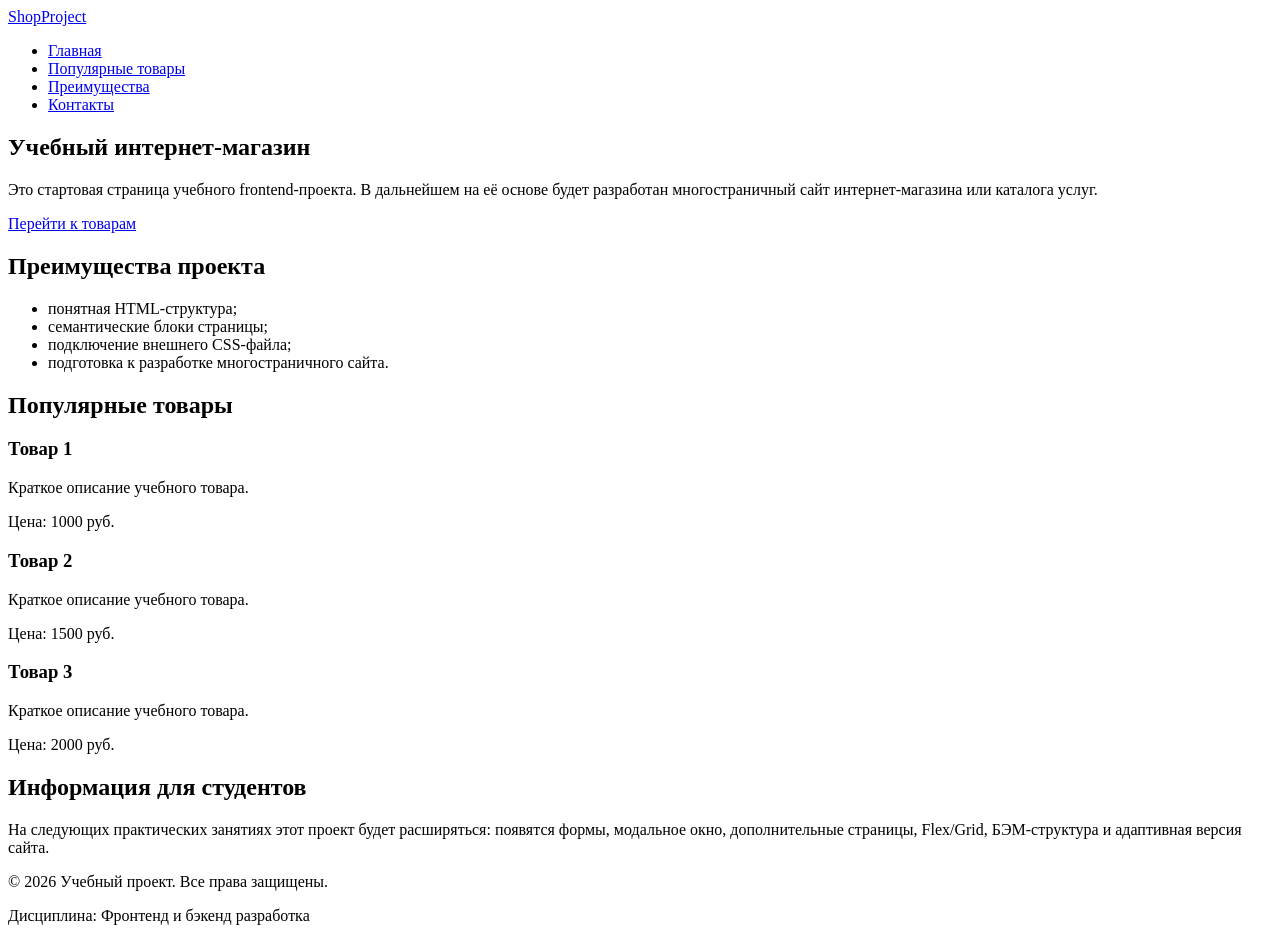
==== index.html @ 9b8926d8 "пук пук" ====
<!DOCTYPE html>
<html lang="ru">
<body>
<header>
  <div class="site-header">
    <a class="site-logo" href="index.html">ShopProject</a>

    <nav class="site-nav" aria-label="Основная навигация">
      <ul class="site-nav__list">
        <li><a href="index.html">Главная</a></li>
        <li><a href="#popular">Популярные товары</a></li>
        <li><a href="#advantages">Преимущества</a></li>
        <li><a href="#contacts">Контакты</a></li>
      </ul>
    </nav>
  </div>
</header>
<main>
  <section class="hero">
  <h1>Учебный интернет-магазин</h1>
  <p>
    Это стартовая страница учебного frontend-проекта.
    В дальнейшем на её основе будет разработан многостраничный сайт
    интернет-магазина или каталога услуг.
  </p>
  <a class="button" href="#popular">Перейти к товарам</a>
</section>
<section class="section" id="advantages">
  <h2>Преимущества проекта</h2>

  <ul class="advantages-list">
    <li>понятная HTML-структура;</li>
    <li>семантические блоки страницы;</li>
    <li>подключение внешнего CSS-файла;</li>
    <li>подготовка к разработке многостраничного сайта.</li>
  </ul>
</section>
<section class="section" id="popular">
  <h2>Популярные товары</h2>

  <article class="product-card">
    <h3>Товар 1</h3>
    <p>Краткое описание учебного товара.</p>
    <p>Цена: 1000 руб.</p>
  </article>

  <article class="product-card">
    <h3>Товар 2</h3>
    <p>Краткое описание учебного товара.</p>
    <p>Цена: 1500 руб.</p>
  </article>

  <article class="product-card">
    <h3>Товар 3</h3>
    <p>Краткое описание учебного товара.</p>
    <p>Цена: 2000 руб.</p>
  </article>
</section>
<aside class="aside-info">
  <h2>Информация для студентов</h2>
  <p>
    На следующих практических занятиях этот проект будет расширяться:
    появятся формы, модальное окно, дополнительные страницы, Flex/Grid,
    БЭМ-структура и адаптивная версия сайта.
  </p>
</aside>

</main>
<footer id="contacts">
  <p>&copy; 2026 Учебный проект. Все права защищены.</p>
  <p>Дисциплина: Фронтенд и бэкенд разработка</p>
</footer>
</body>
</html>
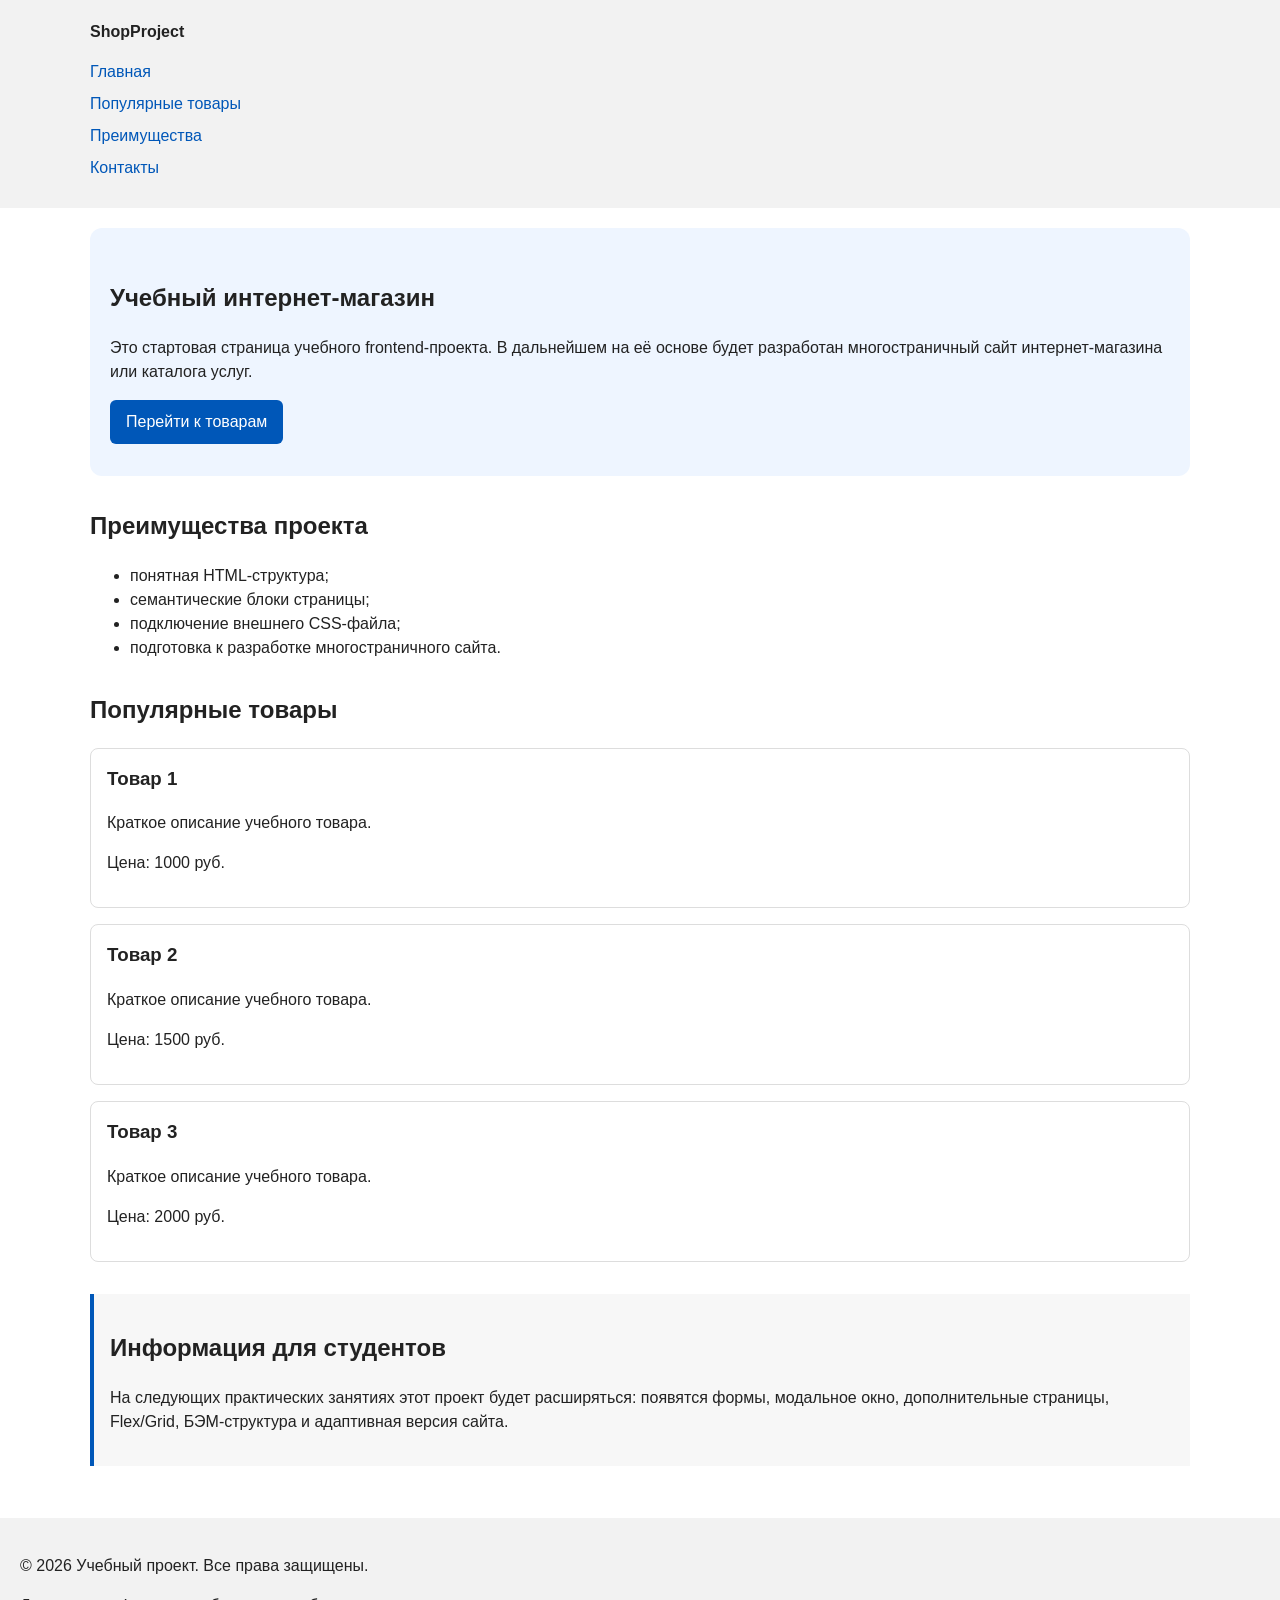
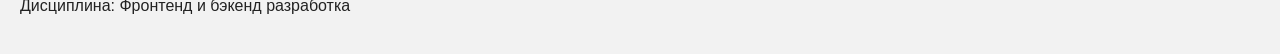
==== commit a6669e01: "2131231231" ====
--- a/index.html
+++ b/index.html
@@ -1,7 +1,13 @@
 <!DOCTYPE html>
 <html lang="ru">
+<head>
+  <meta charset="UTF-8">
+  <meta name="viewport" content="width=device-width, initial-scale=1.0">
+  <title>Учебный интернет-магазин</title>
+  <link rel="stylesheet" href="css/style.css">
+</head>
 <body>
-<header>
+    <header>
   <div class="site-header">
     <a class="site-logo" href="index.html">ShopProject</a>
 
@@ -16,7 +22,8 @@
   </div>
 </header>
 <main>
-  <section class="hero">
+  <!-- Основное содержимое страницы -->
+   <section class="hero">
   <h1>Учебный интернет-магазин</h1>
   <p>
     Это стартовая страница учебного frontend-проекта.
@@ -66,9 +73,13 @@
 </aside>
 
 </main>
+
 <footer id="contacts">
   <p>&copy; 2026 Учебный проект. Все права защищены.</p>
   <p>Дисциплина: Фронтенд и бэкенд разработка</p>
 </footer>
+
+
+
 </body>
 </html>
--- a/css/style.css
+++ b/css/style.css
@@ -0,0 +1,166 @@
+/* 
+  Универсальное правило для всех элементов.
+  border-box делает расчёт размеров более понятным:
+  width включает content, padding и border.
+*/
+* {
+  box-sizing: border-box;
+}
+
+/*
+  Убираем стандартный внешний отступ браузера у body.
+  Без этого вокруг страницы может появиться белая рамка.
+*/
+body {
+  margin: 0;
+  font-family: Arial, sans-serif;
+  line-height: 1.5;
+  color: #222222;
+  background-color: #ffffff;
+}
+/*
+  Задаём внутренние отступы для основных областей страницы.
+  Это делает содержимое визуально отделённым от краёв окна браузера.
+*/
+header,
+main,
+footer {
+  padding: 20px;
+}
+
+/*
+  Оформляем шапку страницы.
+  Пока используется простой светло-серый фон.
+*/
+header {
+  background-color: #f2f2f2;
+}
+
+/*
+  Оформляем подвал страницы тем же фоном,
+  чтобы визуально отделить его от основного содержимого.
+*/
+footer {
+  background-color: #f2f2f2;
+}
+/*
+  Ограничиваем ширину содержимого шапки,
+  чтобы оно не растягивалось слишком сильно на широких экранах.
+*/
+.site-header {
+  max-width: 1100px;
+  margin: 0 auto;
+}
+
+/*
+  Оформляем текстовый логотип.
+*/
+.site-logo {
+  font-weight: bold;
+  text-decoration: none;
+  color: #222222;
+}
+
+/*
+  Убираем стандартные отступы и маркеры списка навигации.
+*/
+.site-nav__list {
+  padding: 0;
+  margin: 16px 0 0;
+  list-style: none;
+}
+
+/*
+  Добавляем расстояние между пунктами меню.
+*/
+.site-nav__list li {
+  margin-bottom: 8px;
+}
+
+/*
+  Оформляем ссылки меню.
+*/
+.site-nav__list a {
+  color: #0057b8;
+  text-decoration: none;
+}
+/*
+  При наведении мыши подчёркиваем ссылку.
+  Подробно состояния интерфейса будут рассмотрены в практической работе 1.7.
+*/
+.site-nav__list a:hover {
+  text-decoration: underline;
+}
+/*
+  Hero-блок — первый крупный блок страницы.
+  Он визуально отделяется от остальных разделов фоном и отступами.
+*/
+.hero {
+  max-width: 1100px;
+  margin: 0 auto 32px;
+  padding: 32px 20px;
+  background-color: #eef5ff;
+  border-radius: 12px;
+}
+
+/*
+  Общий класс для разделов страницы.
+*/
+.section {
+  max-width: 1100px;
+  margin: 0 auto 32px;
+}
+
+/*
+  Убираем лишний верхний отступ у заголовков разделов.
+*/
+.section h2 {
+  margin-top: 0;
+}
+/*
+  Карточка товара — самостоятельный блок.
+  На следующих занятиях карточки будут доработаны и выстроены в сетку.
+*/
+.product-card {
+  margin-bottom: 16px;
+  padding: 16px;
+  border: 1px solid #dddddd;
+  border-radius: 8px;
+  background-color: #ffffff;
+}
+
+/*
+  Убираем лишний верхний отступ у заголовка карточки.
+*/
+.product-card h3 {
+  margin-top: 0;
+}
+/*
+  Пока это обычная ссылка, но визуально она оформляется как кнопка.
+*/
+.button {
+  display: inline-block;
+  padding: 10px 16px;
+  color: #ffffff;
+  background-color: #0057b8;
+  text-decoration: none;
+  border-radius: 6px;
+}
+
+/*
+  Простое состояние наведения для кнопки.
+*/
+.button:hover {
+  background-color: #003f86;
+}
+
+/*
+  Дополнительный информационный блок.
+*/
+.aside-info {
+  max-width: 1100px;
+  margin: 0 auto 32px;
+  padding: 16px;
+  border-left: 4px solid #0057b8;
+  background-color: #f7f7f7;
+}
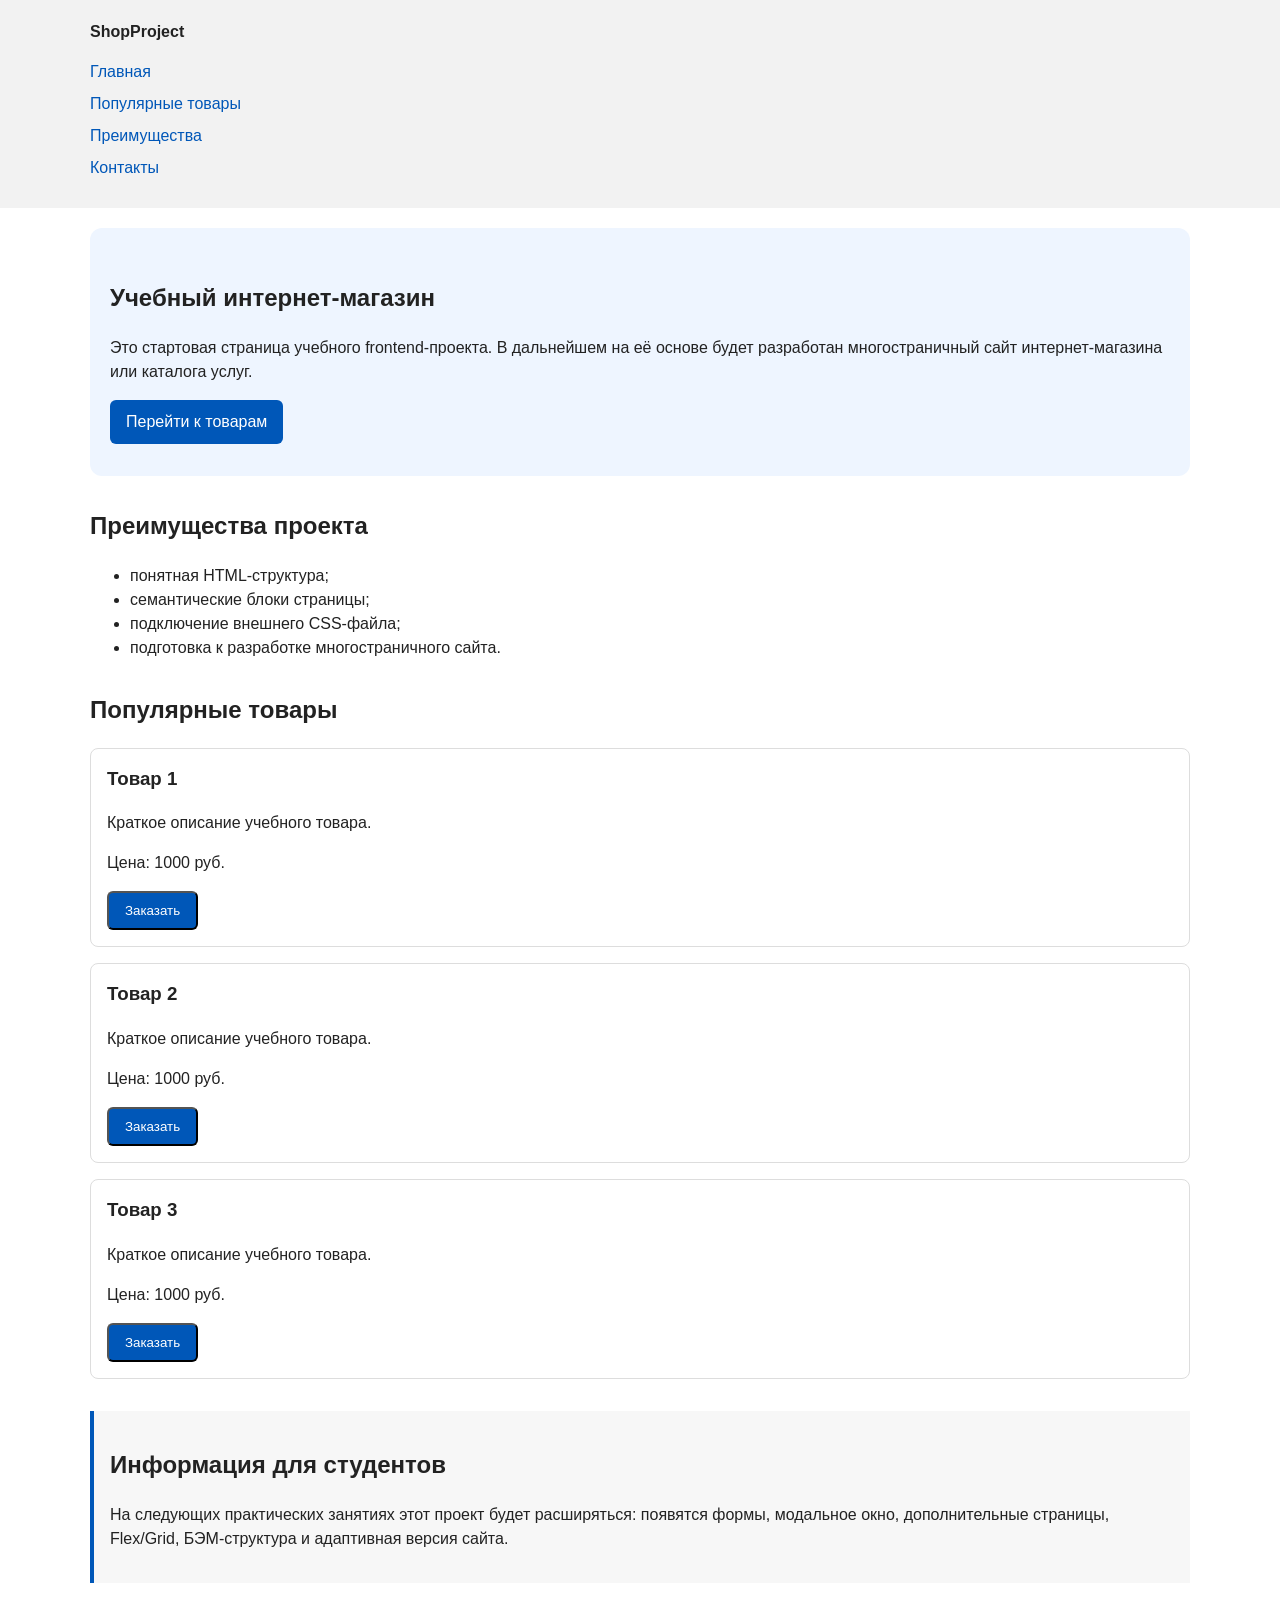
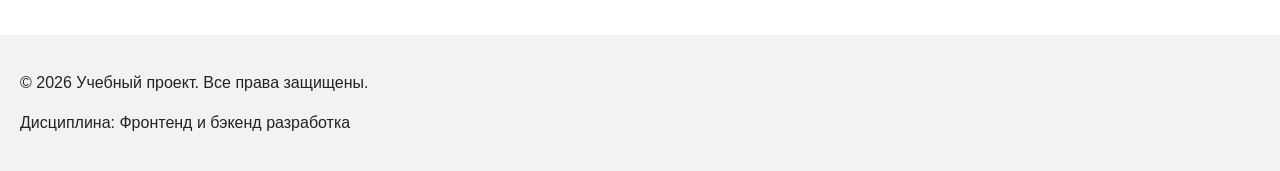
==== commit 92972940: "feat; add order form modal and validation" ====
--- a/index.html
+++ b/index.html
@@ -5,6 +5,7 @@
   <meta name="viewport" content="width=device-width, initial-scale=1.0">
   <title>Учебный интернет-магазин</title>
   <link rel="stylesheet" href="css/style.css">
+  <script src="js/main.js" defer></script>
 </head>
 <body>
     <header>
@@ -46,22 +47,33 @@
   <h2>Популярные товары</h2>
 
   <article class="product-card">
-    <h3>Товар 1</h3>
-    <p>Краткое описание учебного товара.</p>
-    <p>Цена: 1000 руб.</p>
-  </article>
+  <h3>Товар 1</h3>
+  <p>Краткое описание учебного товара.</p>
+  <p>Цена: 1000 руб.</p>
+  <button class="button product-card__button" type="button" data-product="Товар 1">
+    Заказать
+  </button>
+</article>
+
+
+ <article class="product-card">
+  <h3>Товар 2</h3>
+  <p>Краткое описание учебного товара.</p>
+  <p>Цена: 1000 руб.</p>
+  <button class="button product-card__button" type="button" data-product="Товар 1">
+    Заказать
+  </button>
+</article>
 
   <article class="product-card">
-    <h3>Товар 2</h3>
-    <p>Краткое описание учебного товара.</p>
-    <p>Цена: 1500 руб.</p>
-  </article>
+  <h3>Товар 3</h3>
+  <p>Краткое описание учебного товара.</p>
+  <p>Цена: 1000 руб.</p>
+  <button class="button product-card__button" type="button" data-product="Товар 1">
+    Заказать
+  </button>
+</article>
 
-  <article class="product-card">
-    <h3>Товар 3</h3>
-    <p>Краткое описание учебного товара.</p>
-    <p>Цена: 2000 руб.</p>
-  </article>
 </section>
 <aside class="aside-info">
   <h2>Информация для студентов</h2>
@@ -79,7 +91,102 @@
   <p>Дисциплина: Фронтенд и бэкенд разработка</p>
 </footer>
 
+<dialog class="order-dialog" id="order-dialog" aria-labelledby="order-dialog-title">
+  <h2 id="order-dialog-title">Оформление заявки</h2>
 
+  <form class="order-form" id="order-form" action="#" method="post" novalidate>
+    <input id="selected-product" name="selected-product" type="hidden">
+
+    <div class="form-field">
+      <label for="order-name">Имя</label>
+      <input
+        id="order-name"
+        name="name"
+        type="text"
+        placeholder="Введите ваше имя"
+        minlength="2"
+        autocomplete="given-name"
+        required
+      >
+    </div>
+
+    <div class="form-field">
+      <label for="order-email">E-mail</label>
+      <input
+        id="order-email"
+        name="email"
+        type="email"
+        placeholder="example@mail.ru"
+        autocomplete="email"
+        required
+      >
+    </div>
+
+    <div class="form-field">
+      <label for="order-phone">Телефон</label>
+      <input
+        id="order-phone"
+        name="phone"
+        type="tel"
+        inputmode="tel"
+        placeholder="+7 (900) 000-00-00"
+        pattern="^\+7 \(\d{3}\) \d{3}-\d{2}-\d{2}$"
+        required
+      >
+      <small>Формат: +7 (900) 000-00-00</small>
+    </div>
+
+    <div class="form-field">
+      <label for="order-date">Дата связи</label>
+      <input
+        id="order-date"
+        name="date"
+        type="date"
+      >
+    </div>
+
+    <div class="form-field">
+      <label for="order-topic">Тема заявки</label>
+      <select id="order-topic" name="topic" required>
+        <option value="">Выберите тему</option>
+        <option value="product">Заказ товара</option>
+        <option value="consultation">Консультация</option>
+        <option value="delivery">Доставка</option>
+      </select>
+    </div>
+
+    <div class="form-field">
+      <label for="order-comment">Комментарий</label>
+      <textarea
+        id="order-comment"
+        name="comment"
+        rows="4"
+        placeholder="Укажите дополнительную информацию"
+      ></textarea>
+    </div>
+
+    <div class="form-field form-field--checkbox">
+      <label>
+        <input
+          id="order-agreement"
+          name="agreement"
+          type="checkbox"
+          required
+        >
+        Я согласен на обработку данных
+      </label>
+    </div>
+
+    <div class="form-actions">
+      <button type="button" id="close-order-dialog">Закрыть</button>
+      <button type="submit">Отправить заявку</button>
+    </div>
+  </form>
+</dialog>
+
+<p class="success-message" id="success-message" hidden>
+  Форма успешно отправлена!
+</p>
 
 </body>
 </html>
--- a/css/style.css
+++ b/css/style.css
@@ -164,3 +164,104 @@
   border-left: 4px solid #0057b8;
   background-color: #f7f7f7;
 }
+/*
+  Модальное окно.
+  Элемент dialog сам умеет открываться поверх страницы.
+*/
+.order-dialog {
+  width: min(100% - 32px, 560px);
+  padding: 24px;
+  border: none;
+  border-radius: 12px;
+}
+
+/*
+  Затемнение фона за модальным окном.
+*/
+.order-dialog::backdrop {
+  background-color: rgba(0, 0, 0, 0.5);
+}
+
+/*
+  Поле формы.
+  Каждый блок получает нижний отступ.
+*/
+.form-field {
+  margin-bottom: 16px;
+}
+
+/*
+  Подпись поля.
+*/
+.form-field label {
+  display: block;
+  margin-bottom: 6px;
+}
+
+/*
+  Основные поля формы.
+*/
+.form-field input,
+.form-field select,
+.form-field textarea {
+  width: 100%;
+  padding: 10px 12px;
+  border: 1px solid #cccccc;
+  border-radius: 6px;
+  font: inherit;
+}
+
+/*
+  Checkbox не должен занимать всю ширину.
+*/
+.form-field input[type="checkbox"] {
+  width: auto;
+}
+
+/*
+  Подсказка под полем телефона.
+*/
+.form-field small {
+  display: block;
+  margin-top: 4px;
+  color: #666666;
+}
+
+/*
+  Видимый фокус для клавиатурной навигации.
+*/
+.form-field input:focus-visible,
+.form-field select:focus-visible,
+.form-field textarea:focus-visible,
+.form-actions button:focus-visible {
+  outline: 2px solid #0057b8;
+  outline-offset: 2px;
+}
+
+/*
+  Подсветка ошибочных полей.
+  Атрибут aria-invalid будет добавляться через JavaScript.
+*/
+[aria-invalid="true"] {
+  border-color: #b00020;
+}
+
+/*
+  Кнопки формы.
+*/
+.form-actions {
+  display: flex;
+  gap: 12px;
+  margin-top: 20px;
+}
+
+/*
+  Сообщение об успешной отправке.
+*/
+.success-message {
+  max-width: 1100px;
+  margin: 24px auto;
+  padding: 16px;
+  border-left: 4px solid #168a2f;
+  background-color: #eefaf0;
+}
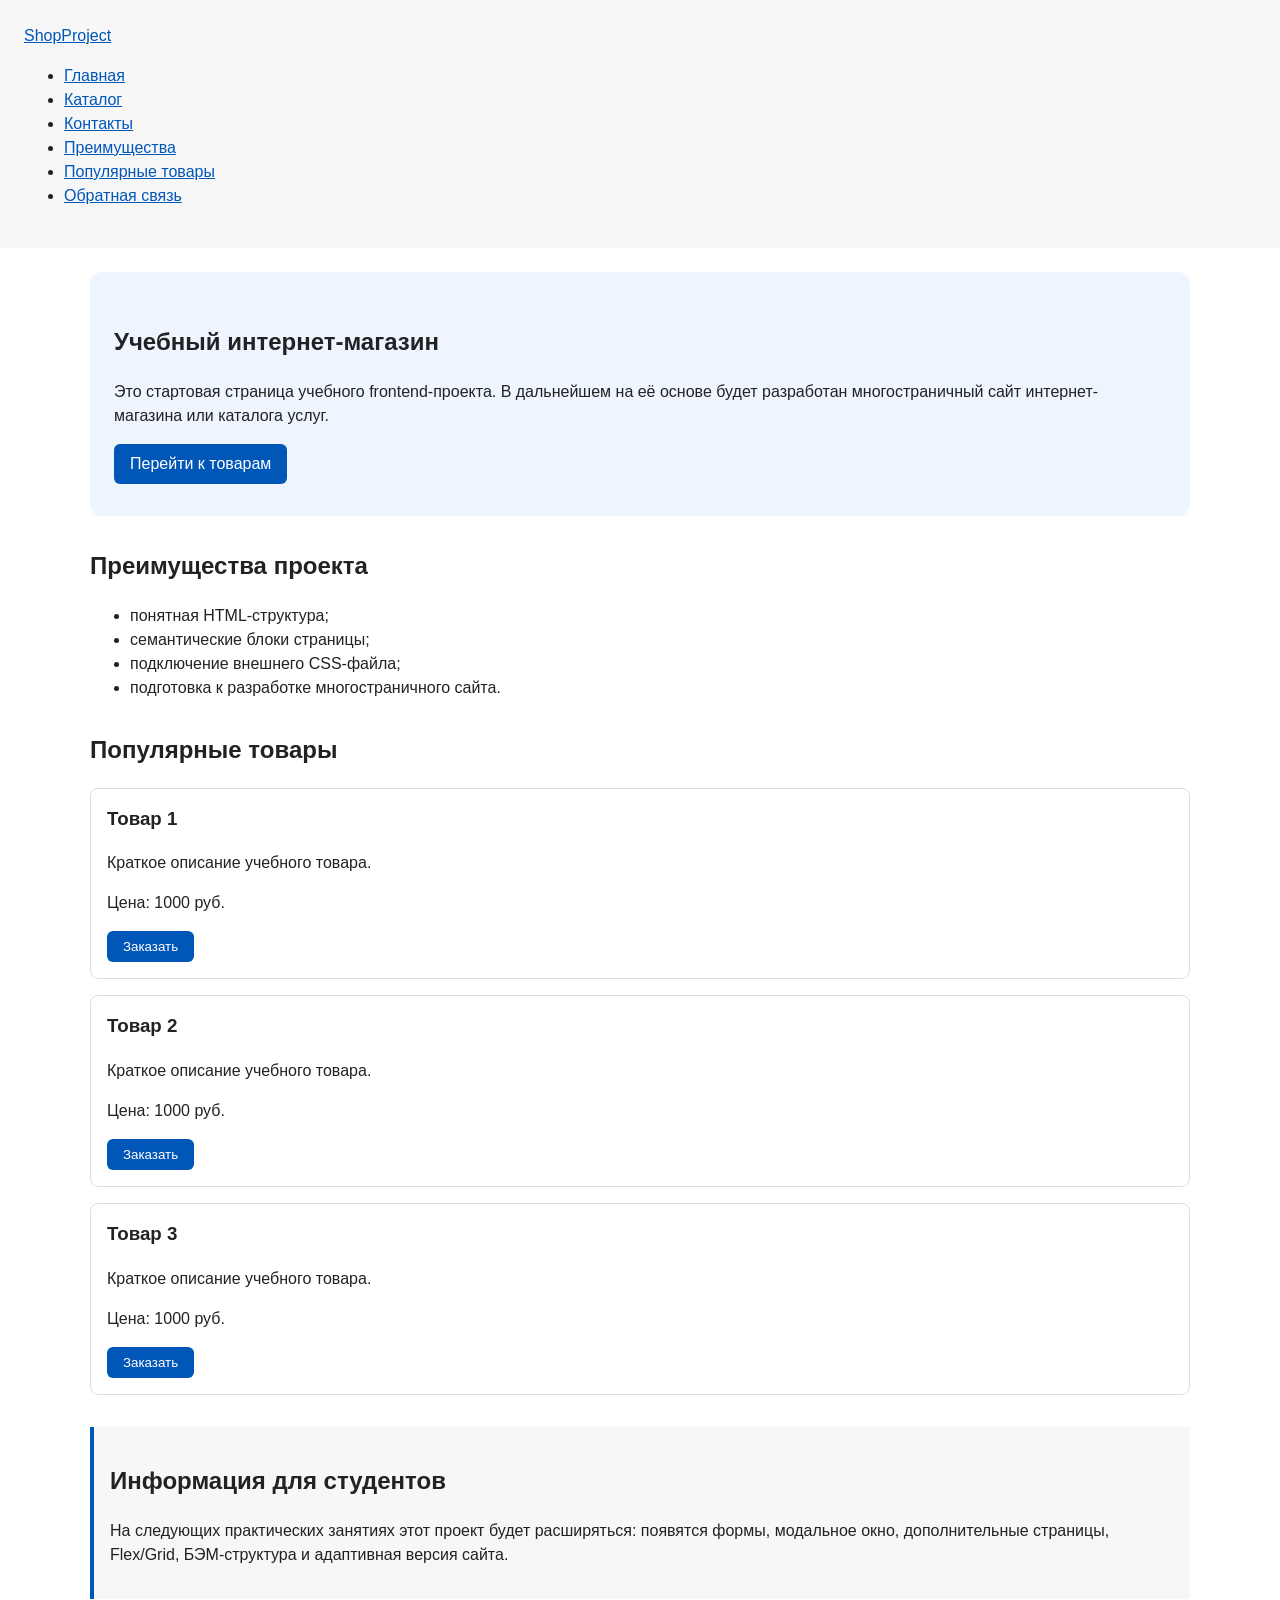
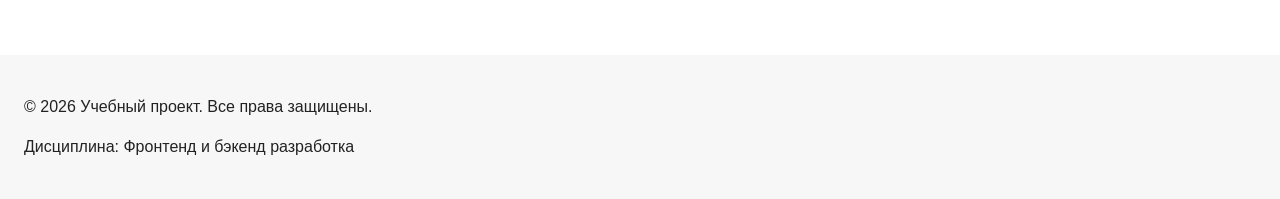
==== commit 8fb3af63: "feat: add multi-page structure navigation and anchors" ====
--- a/index.html
+++ b/index.html
@@ -3,6 +3,11 @@
 <head>
   <meta charset="UTF-8">
   <meta name="viewport" content="width=device-width, initial-scale=1.0">
+  <meta property="og:type" content="website">
+  <meta property="og:title" content="Учебный интернет-магазин">
+  <meta property="og:description" content="Учебный frontend-проект интернет-магазина.">
+  <meta property="og:image" content="https://username.github.io/kr1-html-css-shop/images/preview.jpg">
+
   <title>Учебный интернет-магазин</title>
   <link rel="stylesheet" href="css/style.css">
   <script src="js/main.js" defer></script>
@@ -12,14 +17,17 @@
   <div class="site-header">
     <a class="site-logo" href="index.html">ShopProject</a>
 
-    <nav class="site-nav" aria-label="Основная навигация">
-      <ul class="site-nav__list">
-        <li><a href="index.html">Главная</a></li>
-        <li><a href="#popular">Популярные товары</a></li>
-        <li><a href="#advantages">Преимущества</a></li>
-        <li><a href="#contacts">Контакты</a></li>
-      </ul>
-    </nav>
+   <nav class="site-nav" aria-label="Основная навигация">
+    <ul class="site-nav__list">
+      <li><a href="index.html">Главная</a></li>
+      <li><a href="catalog.html">Каталог</a></li>
+      <li><a href="contacts.html">Контакты</a></li>
+      <li><a href="index.html#advantages">Преимущества</a></li>
+      <li><a href="index.html#popular">Популярные товары</a></li>
+      <li><a href="index.html#contacts">Обратная связь</a></li>
+  </ul>
+</nav>
+
   </div>
 </header>
 <main>
--- a/css/style.css
+++ b/css/style.css
@@ -1,267 +1,246 @@
-/* 
-  Универсальное правило для всех элементов.
-  border-box делает расчёт размеров более понятным:
-  width включает content, padding и border.
-*/
+/* ===============================
+   1. Переменные проекта
+   =============================== */
+
+:root {
+  /* Основные цвета проекта */
+  --color-bg: #ffffff;
+  --color-text: #222222;
+  --color-muted: #666666;
+  --color-primary: #0057b8;
+  --color-primary-dark: #003f86;
+  --color-border: #dddddd;
+  --color-surface: #f7f7f7;
+  --color-surface-accent: #eef5ff;
+  --color-danger: #b00020;
+  --color-success: #168a2f;
+  --color-success-bg: #eefaf0;
+  --color-white: #ffffff;
+
+  /* Отступы */
+  --space-xs: 4px;
+  --space-sm: 8px;
+  --space-md: 16px;
+  --space-lg: 24px;
+  --space-xl: 32px;
+
+  /* Скругления */
+  --radius-sm: 6px;
+  --radius-md: 8px;
+  --radius-lg: 12px;
+
+  /* Размеры */
+  --container-width: 1100px;
+}
+
+/* ===============================
+   2. Базовые стили
+   =============================== */
+
 * {
   box-sizing: border-box;
 }
 
-/*
-  Убираем стандартный внешний отступ браузера у body.
-  Без этого вокруг страницы может появиться белая рамка.
-*/
 body {
   margin: 0;
   font-family: Arial, sans-serif;
   line-height: 1.5;
-  color: #222222;
-  background-color: #ffffff;
-}
-/*
-  Задаём внутренние отступы для основных областей страницы.
-  Это делает содержимое визуально отделённым от краёв окна браузера.
-*/
+  color: var(--color-text);
+  background-color: var(--color-bg);
+}
+
 header,
 main,
 footer {
-  padding: 20px;
-}
-
-/*
-  Оформляем шапку страницы.
-  Пока используется простой светло-серый фон.
-*/
+  padding: var(--space-lg);
+}
+
 header {
-  background-color: #f2f2f2;
-}
-
-/*
-  Оформляем подвал страницы тем же фоном,
-  чтобы визуально отделить его от основного содержимого.
-*/
+  background-color: var(--color-surface);
+}
+
 footer {
-  background-color: #f2f2f2;
-}
-/*
-  Ограничиваем ширину содержимого шапки,
-  чтобы оно не растягивалось слишком сильно на широких экранах.
-*/
-.site-header {
-  max-width: 1100px;
-  margin: 0 auto;
-}
-
-/*
-  Оформляем текстовый логотип.
-*/
-.site-logo {
-  font-weight: bold;
+  background-color: var(--color-surface);
+}
+
+
+/* ===============================
+   3. Общие элементы интерфейса
+   =============================== */
+
+a {
+  color: var(--color-primary);
+}
+
+a:hover {
+  color: var(--color-primary-dark);
+}
+
+a:focus-visible {
+  outline: 2px solid var(--color-primary);
+  outline-offset: 3px;
+}
+
+.button {
+  display: inline-block;
+  padding: var(--space-sm) var(--space-md);
+  color: var(--color-white);
+  background-color: var(--color-primary);
   text-decoration: none;
-  color: #222222;
-}
-
-/*
-  Убираем стандартные отступы и маркеры списка навигации.
-*/
-.site-nav__list {
-  padding: 0;
-  margin: 16px 0 0;
-  list-style: none;
-}
-
-/*
-  Добавляем расстояние между пунктами меню.
-*/
-.site-nav__list li {
-  margin-bottom: 8px;
-}
-
-/*
-  Оформляем ссылки меню.
-*/
-.site-nav__list a {
-  color: #0057b8;
-  text-decoration: none;
-}
-/*
-  При наведении мыши подчёркиваем ссылку.
-  Подробно состояния интерфейса будут рассмотрены в практической работе 1.7.
-*/
-.site-nav__list a:hover {
-  text-decoration: underline;
-}
-/*
-  Hero-блок — первый крупный блок страницы.
-  Он визуально отделяется от остальных разделов фоном и отступами.
-*/
+  border: none;
+  border-radius: var(--radius-sm);
+  cursor: pointer;
+}
+
+.button:hover {
+  background-color: var(--color-primary-dark);
+}
+
+.button:focus-visible {
+  outline: 2px solid var(--color-primary);
+  outline-offset: 3px;
+}
+
+.button:disabled {
+  opacity: 0.6;
+  cursor: not-allowed;
+}
+
+/* ===============================
+   4. Компоненты страницы
+   =============================== */
+
 .hero {
-  max-width: 1100px;
-  margin: 0 auto 32px;
-  padding: 32px 20px;
-  background-color: #eef5ff;
-  border-radius: 12px;
-}
-
-/*
-  Общий класс для разделов страницы.
-*/
+  max-width: var(--container-width);
+  margin: 0 auto var(--space-xl);
+  padding: var(--space-xl) var(--space-lg);
+  background-color: var(--color-surface-accent);
+  border-radius: var(--radius-lg);
+}
+
 .section {
-  max-width: 1100px;
-  margin: 0 auto 32px;
-}
-
-/*
-  Убираем лишний верхний отступ у заголовков разделов.
-*/
+  max-width: var(--container-width);
+  margin: 0 auto var(--space-xl);
+}
+
 .section h2 {
   margin-top: 0;
 }
-/*
-  Карточка товара — самостоятельный блок.
-  На следующих занятиях карточки будут доработаны и выстроены в сетку.
-*/
+
 .product-card {
-  margin-bottom: 16px;
-  padding: 16px;
-  border: 1px solid #dddddd;
-  border-radius: 8px;
-  background-color: #ffffff;
-}
-
-/*
-  Убираем лишний верхний отступ у заголовка карточки.
-*/
+  margin-bottom: var(--space-md);
+  padding: var(--space-md);
+  border: 1px solid var(--color-border);
+  border-radius: var(--radius-md);
+  background-color: var(--color-bg);
+}
+
+.product-card:hover {
+  border-color: var(--color-primary);
+}
+
 .product-card h3 {
   margin-top: 0;
 }
-/*
-  Пока это обычная ссылка, но визуально она оформляется как кнопка.
-*/
-.button {
-  display: inline-block;
-  padding: 10px 16px;
-  color: #ffffff;
-  background-color: #0057b8;
-  text-decoration: none;
-  border-radius: 6px;
-}
-
-/*
-  Простое состояние наведения для кнопки.
-*/
-.button:hover {
-  background-color: #003f86;
-}
-
-/*
-  Дополнительный информационный блок.
-*/
+
 .aside-info {
-  max-width: 1100px;
-  margin: 0 auto 32px;
-  padding: 16px;
-  border-left: 4px solid #0057b8;
-  background-color: #f7f7f7;
-}
-/*
-  Модальное окно.
-  Элемент dialog сам умеет открываться поверх страницы.
-*/
+  max-width: var(--container-width);
+  margin: 0 auto var(--space-xl);
+  padding: var(--space-md);
+  border-left: 4px solid var(--color-primary);
+  background-color: var(--color-surface);
+}
+/* ===============================
+   5. Форма и модальное окно
+   =============================== */
+
 .order-dialog {
   width: min(100% - 32px, 560px);
-  padding: 24px;
+  padding: var(--space-lg);
   border: none;
-  border-radius: 12px;
-}
-
-/*
-  Затемнение фона за модальным окном.
-*/
+  border-radius: var(--radius-lg);
+}
+
 .order-dialog::backdrop {
   background-color: rgba(0, 0, 0, 0.5);
 }
 
-/*
-  Поле формы.
-  Каждый блок получает нижний отступ.
-*/
 .form-field {
-  margin-bottom: 16px;
-}
-
-/*
-  Подпись поля.
-*/
+  margin-bottom: var(--space-md);
+}
+
 .form-field label {
   display: block;
-  margin-bottom: 6px;
-}
-
-/*
-  Основные поля формы.
-*/
+  margin-bottom: var(--space-xs);
+}
+
 .form-field input,
 .form-field select,
 .form-field textarea {
   width: 100%;
   padding: 10px 12px;
-  border: 1px solid #cccccc;
-  border-radius: 6px;
+  border: 1px solid var(--color-border);
+  border-radius: var(--radius-sm);
   font: inherit;
 }
 
-/*
-  Checkbox не должен занимать всю ширину.
-*/
 .form-field input[type="checkbox"] {
   width: auto;
 }
 
-/*
-  Подсказка под полем телефона.
-*/
 .form-field small {
   display: block;
-  margin-top: 4px;
-  color: #666666;
-}
-
-/*
-  Видимый фокус для клавиатурной навигации.
-*/
+  margin-top: var(--space-xs);
+  color: var(--color-muted);
+}
+
+.form-field input:hover,
+.form-field select:hover,
+.form-field textarea:hover {
+  border-color: var(--color-primary);
+}
+
 .form-field input:focus-visible,
 .form-field select:focus-visible,
 .form-field textarea:focus-visible,
 .form-actions button:focus-visible {
-  outline: 2px solid #0057b8;
-  outline-offset: 2px;
-}
-
-/*
-  Подсветка ошибочных полей.
-  Атрибут aria-invalid будет добавляться через JavaScript.
-*/
+  outline: 2px solid var(--color-primary);
+  outline-offset: 3px;
+}
+
 [aria-invalid="true"] {
-  border-color: #b00020;
-}
-
-/*
-  Кнопки формы.
-*/
-.form-actions {
-  display: flex;
-  gap: 12px;
-  margin-top: 20px;
-}
-
-/*
-  Сообщение об успешной отправке.
-*/
+  border-color: var(--color-danger);
+}
+
 .success-message {
-  max-width: 1100px;
-  margin: 24px auto;
-  padding: 16px;
-  border-left: 4px solid #168a2f;
-  background-color: #eefaf0;
-}
+  max-width: var(--container-width);
+  margin: var(--space-lg) auto;
+  padding: var(--space-md);
+  border-left: 4px solid var(--color-success);
+  background-color: var(--color-success-bg);
+}
+
+.breadcrumbs {
+  max-width: var(--container-width);
+  margin: 0 auto var(--space-md);
+  font-size: 14px;
+  color: var(--color-muted);
+}
+
+.breadcrumbs a {
+  color: var(--color-primary);
+}
+
+.breadcrumbs span::before {
+  content: " / ";
+  color: var(--color-muted);
+}
+
+html {
+  scroll-behavior: smooth;
+}
+
+:target {
+  outline: 2px dashed var(--color-primary);
+  outline-offset: 4px;
+}
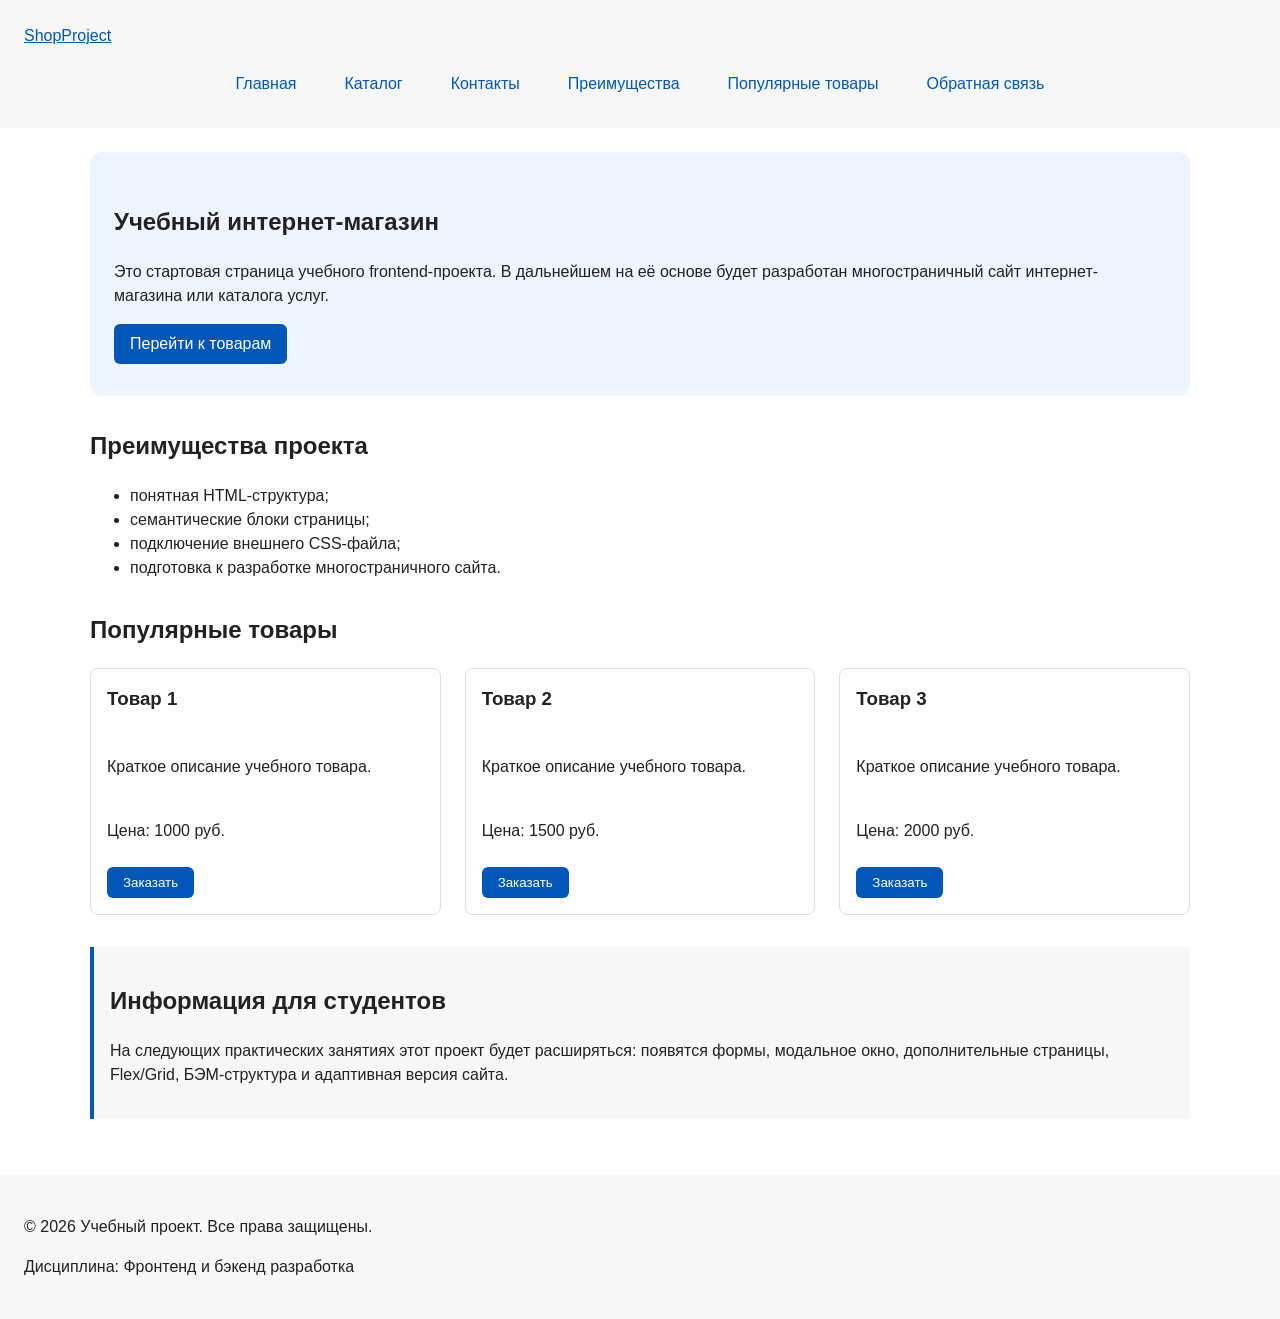
==== commit 15a2a790: "feat: add flex navigation and grid catalog layout" ====
--- a/index.html
+++ b/index.html
@@ -54,35 +54,36 @@
 <section class="section" id="popular">
   <h2>Популярные товары</h2>
 
-  <article class="product-card">
-  <h3>Товар 1</h3>
-  <p>Краткое описание учебного товара.</p>
-  <p>Цена: 1000 руб.</p>
-  <button class="button product-card__button" type="button" data-product="Товар 1">
-    Заказать
-  </button>
-</article>
-
-
- <article class="product-card">
-  <h3>Товар 2</h3>
-  <p>Краткое описание учебного товара.</p>
-  <p>Цена: 1000 руб.</p>
-  <button class="button product-card__button" type="button" data-product="Товар 1">
-    Заказать
-  </button>
-</article>
-
-  <article class="product-card">
-  <h3>Товар 3</h3>
-  <p>Краткое описание учебного товара.</p>
-  <p>Цена: 1000 руб.</p>
-  <button class="button product-card__button" type="button" data-product="Товар 1">
-    Заказать
-  </button>
-</article>
-
+  <div class="products-grid">
+    <article class="product-card">
+      <h3>Товар 1</h3>
+      <p>Краткое описание учебного товара.</p>
+      <p>Цена: 1000 руб.</p>
+      <button class="button product-card__button" type="button" data-product="Товар 1">
+        Заказать
+      </button>
+    </article>
+
+    <article class="product-card">
+      <h3>Товар 2</h3>
+      <p>Краткое описание учебного товара.</p>
+      <p>Цена: 1500 руб.</p>
+      <button class="button product-card__button" type="button" data-product="Товар 2">
+        Заказать
+      </button>
+    </article>
+
+    <article class="product-card">
+      <h3>Товар 3</h3>
+      <p>Краткое описание учебного товара.</p>
+      <p>Цена: 2000 руб.</p>
+      <button class="button product-card__button" type="button" data-product="Товар 3">
+        Заказать
+      </button>
+    </article>
+  </div>
 </section>
+
 <aside class="aside-info">
   <h2>Информация для студентов</h2>
   <p>
--- a/css/style.css
+++ b/css/style.css
@@ -244,3 +244,99 @@
   outline: 2px dashed var(--color-primary);
   outline-offset: 4px;
 }
+
+.site-nav__list {
+  display: flex;
+  flex-wrap: wrap;
+  justify-content: center;
+  align-items: center;
+  gap: var(--space-md);
+  padding: 0;
+  margin: var(--space-md) 0 0;
+  list-style: none;
+}
+
+.site-nav__list a {
+  display: inline-block;
+  padding: var(--space-sm) var(--space-md);
+  color: var(--color-primary);
+  text-decoration: none;
+  border-radius: var(--radius-sm);
+}
+
+.site-nav__list a:hover {
+  color: var(--color-white);
+  background-color: var(--color-primary);
+}
+
+.products-grid {
+  display: grid;
+  grid-template-columns: repeat(3, 1fr);
+  gap: var(--space-lg);
+}
+
+.product-card {
+  display: flex;
+  flex-direction: column;
+  gap: var(--space-sm);
+  margin-bottom: 0;
+  padding: var(--space-md);
+  border: 1px solid var(--color-border);
+  border-radius: var(--radius-md);
+  background-color: var(--color-bg);
+}
+
+.product-card .button {
+  margin-top: auto;
+  align-self: flex-start;
+}
+
+.catalog-layout {
+  max-width: var(--container-width);
+  margin: 0 auto var(--space-xl);
+  display: grid;
+  grid-template-columns: 260px 1fr;
+  grid-template-areas: "filters products";
+  gap: var(--space-lg);
+}
+
+.catalog-filters {
+  grid-area: filters;
+  padding: var(--space-md);
+  border: 1px solid var(--color-border);
+  border-radius: var(--radius-md);
+  background-color: var(--color-surface);
+}
+
+.catalog-products {
+  grid-area: products;
+}
+
+.filters-form {
+  display: grid;
+  gap: var(--space-md);
+}
+
+.filters-form fieldset {
+  margin: 0;
+  padding: var(--space-md);
+  border: 1px solid var(--color-border);
+  border-radius: var(--radius-sm);
+}
+
+.filters-form legend {
+  font-weight: 700;
+}
+
+.filters-form label {
+  display: block;
+  margin-bottom: var(--space-sm);
+}
+
+.filters-form input[type="number"] {
+  width: 100%;
+  padding: 8px 10px;
+  border: 1px solid var(--color-border);
+  border-radius: var(--radius-sm);
+  font: inherit;
+}
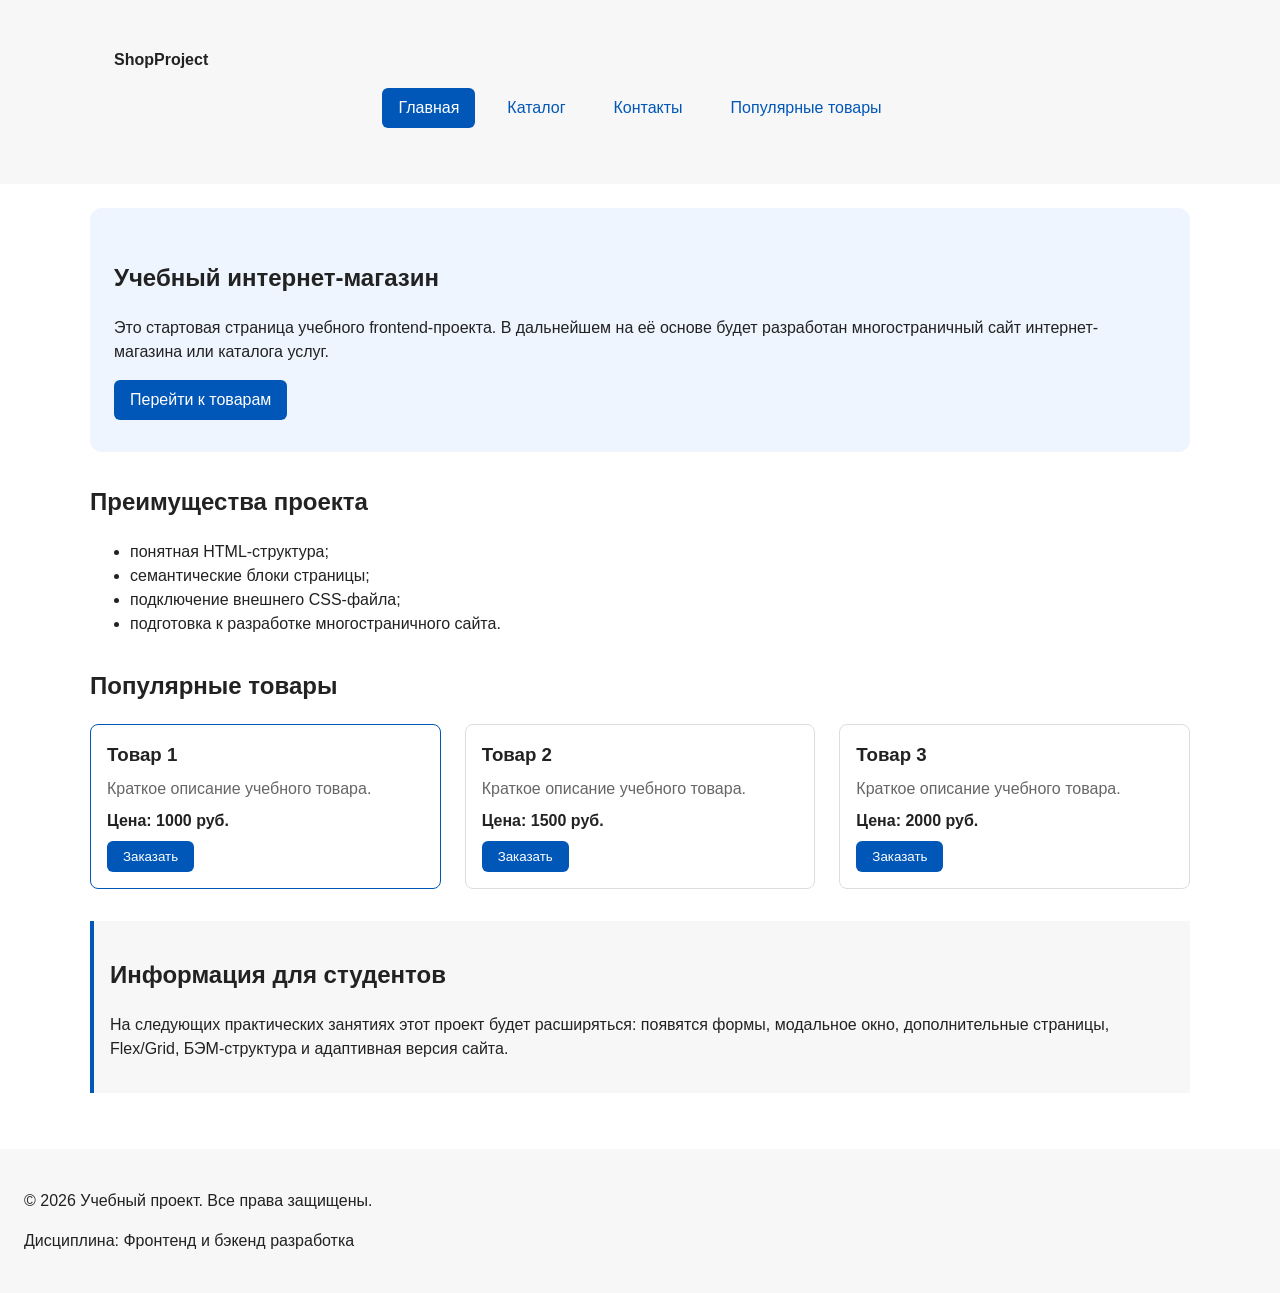
==== commit 882c7b5b: "refactor: apply BEM naming to CSS classes" ====
--- a/index.html
+++ b/index.html
@@ -6,30 +6,36 @@
   <meta property="og:type" content="website">
   <meta property="og:title" content="Учебный интернет-магазин">
   <meta property="og:description" content="Учебный frontend-проект интернет-магазина.">
-  <meta property="og:image" content="https://username.github.io/kr1-html-css-shop/images/preview.jpg">
-
+  <meta property="og:image" content="https://nikitatBe-afk.github.io/kr1-html-css-shop/images/preview.jpg">
   <title>Учебный интернет-магазин</title>
   <link rel="stylesheet" href="css/style.css">
   <script src="js/main.js" defer></script>
 </head>
 <body>
-    <header>
-  <div class="site-header">
-    <a class="site-logo" href="index.html">ShopProject</a>
-
-   <nav class="site-nav" aria-label="Основная навигация">
-    <ul class="site-nav__list">
-      <li><a href="index.html">Главная</a></li>
-      <li><a href="catalog.html">Каталог</a></li>
-      <li><a href="contacts.html">Контакты</a></li>
-      <li><a href="index.html#advantages">Преимущества</a></li>
-      <li><a href="index.html#popular">Популярные товары</a></li>
-      <li><a href="index.html#contacts">Обратная связь</a></li>
-  </ul>
-</nav>
-
-  </div>
-</header>
+  <header class="site-header">
+    <div class="site-header__inner">
+      <a class="site-header__logo" href="index.html">ShopProject</a>
+
+      <nav class="site-nav" aria-label="Основная навигация">
+        <ul class="site-nav__list">
+          <li class="site-nav__item">
+            <a class="site-nav__link site-nav__link--active" href="index.html" aria-current="page">
+              Главная
+            </a>
+          </li>
+          <li class="site-nav__item">
+            <a class="site-nav__link" href="catalog.html">Каталог</a>
+          </li>
+          <li class="site-nav__item">
+            <a class="site-nav__link" href="contacts.html">Контакты</a>
+          </li>
+          <li class="site-nav__item">
+            <a class="site-nav__link" href="index.html#popular">Популярные товары</a>
+          </li>
+        </ul>
+      </nav>
+    </div>
+  </header>
 <main>
   <!-- Основное содержимое страницы -->
    <section class="hero">
@@ -39,7 +45,7 @@
     В дальнейшем на её основе будет разработан многостраничный сайт
     интернет-магазина или каталога услуг.
   </p>
-  <a class="button" href="#popular">Перейти к товарам</a>
+  <a class="button button--primary" href="#popular">Перейти к товарам</a>
 </section>
 <section class="section" id="advantages">
   <h2>Преимущества проекта</h2>
@@ -55,35 +61,34 @@
   <h2>Популярные товары</h2>
 
   <div class="products-grid">
+    <article class="product-card product-card--featured">
+      <h3 class="product-card__title">Товар 1</h3>
+      <p class="product-card__description">Краткое описание учебного товара.</p>
+      <p class="product-card__price">Цена: 1000 руб.</p>
+      <button class="button button--primary product-card__button" type="button" data-product="Товар 1">
+        Заказать
+      </button>
+    </article>
+
     <article class="product-card">
-      <h3>Товар 1</h3>
-      <p>Краткое описание учебного товара.</p>
-      <p>Цена: 1000 руб.</p>
-      <button class="button product-card__button" type="button" data-product="Товар 1">
+      <h3 class="product-card__title">Товар 2</h3>
+      <p class="product-card__description">Краткое описание учебного товара.</p>
+      <p class="product-card__price">Цена: 1500 руб.</p>
+      <button class="button button--primary product-card__button" type="button" data-product="Товар 2">
         Заказать
       </button>
     </article>
 
     <article class="product-card">
-      <h3>Товар 2</h3>
-      <p>Краткое описание учебного товара.</p>
-      <p>Цена: 1500 руб.</p>
-      <button class="button product-card__button" type="button" data-product="Товар 2">
-        Заказать
-      </button>
-    </article>
-
-    <article class="product-card">
-      <h3>Товар 3</h3>
-      <p>Краткое описание учебного товара.</p>
-      <p>Цена: 2000 руб.</p>
-      <button class="button product-card__button" type="button" data-product="Товар 3">
+      <h3 class="product-card__title">Товар 3</h3>
+      <p class="product-card__description">Краткое описание учебного товара.</p>
+      <p class="product-card__price">Цена: 2000 руб.</p>
+      <button class="button button--primary product-card__button" type="button" data-product="Товар 3">
         Заказать
       </button>
     </article>
   </div>
 </section>
-
 <aside class="aside-info">
   <h2>Информация для студентов</h2>
   <p>
@@ -101,14 +106,15 @@
 </footer>
 
 <dialog class="order-dialog" id="order-dialog" aria-labelledby="order-dialog-title">
-  <h2 id="order-dialog-title">Оформление заявки</h2>
+  <h2 class="order-dialog__title" id="order-dialog-title">Оформление заявки</h2>
 
   <form class="order-form" id="order-form" action="#" method="post" novalidate>
     <input id="selected-product" name="selected-product" type="hidden">
 
-    <div class="form-field">
-      <label for="order-name">Имя</label>
-      <input
+    <div class="order-form__field">
+      <label class="order-form__label" for="order-name">Имя</label>
+      <input
+        class="order-form__input"
         id="order-name"
         name="name"
         type="text"
@@ -119,9 +125,10 @@
       >
     </div>
 
-    <div class="form-field">
-      <label for="order-email">E-mail</label>
-      <input
+    <div class="order-form__field">
+      <label class="order-form__label" for="order-email">E-mail</label>
+      <input
+        class="order-form__input"
         id="order-email"
         name="email"
         type="email"
@@ -131,9 +138,10 @@
       >
     </div>
 
-    <div class="form-field">
-      <label for="order-phone">Телефон</label>
-      <input
+    <div class="order-form__field">
+      <label class="order-form__label" for="order-phone">Телефон</label>
+      <input
+        class="order-form__input"
         id="order-phone"
         name="phone"
         type="tel"
@@ -142,21 +150,22 @@
         pattern="^\+7 \(\d{3}\) \d{3}-\d{2}-\d{2}$"
         required
       >
-      <small>Формат: +7 (900) 000-00-00</small>
-    </div>
-
-    <div class="form-field">
-      <label for="order-date">Дата связи</label>
-      <input
+      <small class="order-form__hint">Формат: +7 (900) 000-00-00</small>
+    </div>
+
+    <div class="order-form__field">
+      <label class="order-form__label" for="order-date">Дата связи</label>
+      <input
+        class="order-form__input"
         id="order-date"
         name="date"
         type="date"
       >
     </div>
 
-    <div class="form-field">
-      <label for="order-topic">Тема заявки</label>
-      <select id="order-topic" name="topic" required>
+    <div class="order-form__field">
+      <label class="order-form__label" for="order-topic">Тема заявки</label>
+      <select class="order-form__select" id="order-topic" name="topic" required>
         <option value="">Выберите тему</option>
         <option value="product">Заказ товара</option>
         <option value="consultation">Консультация</option>
@@ -164,9 +173,10 @@
       </select>
     </div>
 
-    <div class="form-field">
-      <label for="order-comment">Комментарий</label>
+    <div class="order-form__field">
+      <label class="order-form__label" for="order-comment">Комментарий</label>
       <textarea
+        class="order-form__textarea"
         id="order-comment"
         name="comment"
         rows="4"
@@ -174,9 +184,10 @@
       ></textarea>
     </div>
 
-    <div class="form-field form-field--checkbox">
-      <label>
+    <div class="order-form__field order-form__field--checkbox">
+      <label class="order-form__label">
         <input
+          class="order-form__checkbox"
           id="order-agreement"
           name="agreement"
           type="checkbox"
@@ -186,9 +197,13 @@
       </label>
     </div>
 
-    <div class="form-actions">
-      <button type="button" id="close-order-dialog">Закрыть</button>
-      <button type="submit">Отправить заявку</button>
+    <div class="order-form__actions">
+      <button class="button button--secondary" type="button" id="close-order-dialog">
+        Закрыть
+      </button>
+      <button class="button button--primary" type="submit">
+        Отправить заявку
+      </button>
     </div>
   </form>
 </dialog>
@@ -197,5 +212,7 @@
   Форма успешно отправлена!
 </p>
 
+
+
 </body>
 </html>
--- a/css/style.css
+++ b/css/style.css
@@ -1,3 +1,4 @@
+
 /* ===============================
    1. Переменные проекта
    =============================== */
@@ -33,6 +34,17 @@
   --container-width: 1100px;
 }
 
+
+
+/* 
+  Универсальное правило для всех элементов.
+  border-box делает расчёт размеров более понятным:
+  width включает content, padding и border.
+*/
+* {
+  box-sizing: border-box;
+}
+
 /* ===============================
    2. Базовые стили
    =============================== */
@@ -49,38 +61,227 @@
   background-color: var(--color-bg);
 }
 
+/* ===============================
+   3. Общие элементы интерфейса
+   =============================== */
+
+a {
+  color: var(--color-primary);
+}
+
+a:hover {
+  color: var(--color-primary-dark);
+}
+
+a:focus-visible {
+  outline: 2px solid var(--color-primary);
+  outline-offset: 3px;
+}
+
+
 header,
 main,
 footer {
   padding: var(--space-lg);
 }
 
-header {
+/*
+  Оформляем шапку страницы.
+  Пока используется простой светло-серый фон.
+*/
+.site-header {
   background-color: var(--color-surface);
 }
 
+
+
+/*
+  Оформляем подвал страницы тем же фоном,
+  чтобы визуально отделить его от основного содержимого.
+*/
 footer {
   background-color: var(--color-surface);
 }
 
 
-/* ===============================
-   3. Общие элементы интерфейса
-   =============================== */
-
-a {
+/*
+  Ограничиваем ширину содержимого шапки,
+  чтобы оно не растягивалось слишком сильно на широких экранах.
+*/
+.site-header__inner {
+  max-width: var(--container-width);
+  margin: 0 auto;
+  padding: var(--space-lg);
+}
+
+
+/*
+  Оформляем текстовый логотип.
+*/
+.site-header__logo {
+  font-weight: 700;
+  color: var(--color-text);
+  text-decoration: none;
+}
+
+
+/*
+  Убираем стандартные отступы и маркеры списка навигации.
+*/
+.site-nav__list {
+  display: flex;
+  flex-wrap: wrap;
+  justify-content: center;
+  align-items: center;
+  gap: var(--space-md);
+  padding: 0;
+  margin: var(--space-md) 0 0;
+  list-style: none;
+}
+
+
+
+/*
+  Добавляем расстояние между пунктами меню.
+*/
+.site-nav__item {
+  margin-bottom: 8px;
+}
+
+/*
+  Оформляем ссылки меню.
+*/
+.site-nav__link {
+  display: inline-block;
+  padding: var(--space-sm) var(--space-md);
   color: var(--color-primary);
-}
-
-a:hover {
-  color: var(--color-primary-dark);
-}
-
-a:focus-visible {
+  text-decoration: none;
+  border-radius: var(--radius-sm);
+}
+
+
+
+/*
+  При наведении мыши подчёркиваем ссылку.
+  Подробно состояния интерфейса будут рассмотрены в практической работе 1.7.
+*/
+.site-nav__link:hover {
+  color: var(--color-white);
+  background-color: var(--color-primary);
+}
+
+.site-nav__link:focus-visible {
   outline: 2px solid var(--color-primary);
   outline-offset: 3px;
 }
 
+.site-nav__link--active {
+  color: var(--color-white);
+  background-color: var(--color-primary);
+}
+
+
+
+/* ===============================
+   4. Компоненты страницы
+   =============================== */
+
+.hero {
+  max-width: var(--container-width);
+  margin: 0 auto var(--space-xl);
+  padding: var(--space-xl) var(--space-lg);
+  background-color: var(--color-surface-accent);
+  border-radius: var(--radius-lg);
+}
+
+.section {
+  max-width: var(--container-width);
+  margin: 0 auto var(--space-xl);
+}
+
+.section h2 {
+  margin-top: 0;
+}
+
+
+/*
+  Общий класс для разделов страницы.
+*/
+.section {
+  max-width: 1100px;
+  margin: 0 auto 32px;
+}
+
+/*
+  Убираем лишний верхний отступ у заголовков разделов.
+*/
+.section h2 {
+  margin-top: 0;
+}
+
+/*
+  Карточка товара — самостоятельный блок.
+  На следующих занятиях карточки будут доработаны и выстроены в сетку.
+*/
+.product-card {
+  display: flex;
+  flex-direction: column;
+  gap: var(--space-sm);
+  padding: var(--space-md);
+  border: 1px solid var(--color-border);
+  border-radius: var(--radius-md);
+  background-color: var(--color-bg);
+}
+
+
+.product-card:hover {
+  border-color: var(--color-primary);
+}
+
+.product-card--featured {
+  border-color: var(--color-primary);
+}
+
+.product-card--discount {
+  border-color: var(--color-danger);
+}
+
+
+.product-card__title {
+  margin: 0;
+  color: var(--color-text);
+}
+
+.product-card__description {
+  margin: 0;
+  color: var(--color-muted);
+}
+
+.product-card__price {
+  margin: 0;
+  font-weight: 700;
+}
+
+.product-card--discount .product-card__price {
+  color: var(--color-danger);
+}
+
+
+
+.product-card__button {
+  margin-top: auto;
+  align-self: flex-start;
+}
+
+
+
+.product-card h3 {
+  margin-top: 0;
+}
+
+/*
+  Пока это обычная ссылка, но визуально она оформляется как кнопка.
+*/
 .button {
   display: inline-block;
   padding: var(--space-sm) var(--space-md);
@@ -106,43 +307,11 @@
   cursor: not-allowed;
 }
 
-/* ===============================
-   4. Компоненты страницы
-   =============================== */
-
-.hero {
-  max-width: var(--container-width);
-  margin: 0 auto var(--space-xl);
-  padding: var(--space-xl) var(--space-lg);
-  background-color: var(--color-surface-accent);
-  border-radius: var(--radius-lg);
-}
-
-.section {
-  max-width: var(--container-width);
-  margin: 0 auto var(--space-xl);
-}
-
-.section h2 {
-  margin-top: 0;
-}
-
-.product-card {
-  margin-bottom: var(--space-md);
-  padding: var(--space-md);
-  border: 1px solid var(--color-border);
-  border-radius: var(--radius-md);
-  background-color: var(--color-bg);
-}
-
-.product-card:hover {
-  border-color: var(--color-primary);
-}
-
-.product-card h3 {
-  margin-top: 0;
-}
-
+
+
+/*
+  Дополнительный информационный блок.
+*/
 .aside-info {
   max-width: var(--container-width);
   margin: 0 auto var(--space-xl);
@@ -150,10 +319,16 @@
   border-left: 4px solid var(--color-primary);
   background-color: var(--color-surface);
 }
+
+
 /* ===============================
    5. Форма и модальное окно
    =============================== */
 
+/*
+  Модальное окно.
+  Элемент dialog сам умеет открываться поверх страницы.
+*/
 .order-dialog {
   width: min(100% - 32px, 560px);
   padding: var(--space-lg);
@@ -161,19 +336,34 @@
   border-radius: var(--radius-lg);
 }
 
+
+/*
+  Затемнение фона за модальным окном.
+*/
 .order-dialog::backdrop {
   background-color: rgba(0, 0, 0, 0.5);
 }
 
+/*
+  Поле формы.
+  Каждый блок получает нижний отступ.
+*/
 .form-field {
   margin-bottom: var(--space-md);
 }
 
+/*
+  Подпись поля.
+*/
 .form-field label {
   display: block;
   margin-bottom: var(--space-xs);
 }
 
+
+/*
+  Основные поля формы.
+*/
 .form-field input,
 .form-field select,
 .form-field textarea {
@@ -184,14 +374,33 @@
   font: inherit;
 }
 
+
+/*
+  Checkbox не должен занимать всю ширину.
+*/
 .form-field input[type="checkbox"] {
   width: auto;
 }
 
+/*
+  Подсказка под полем телефона.
+*/
 .form-field small {
   display: block;
   margin-top: var(--space-xs);
   color: var(--color-muted);
+}
+
+
+/*
+  Видимый фокус для клавиатурной навигации.
+*/
+.form-field input:focus-visible,
+.form-field select:focus-visible,
+.form-field textarea:focus-visible,
+.form-actions button:focus-visible {
+  outline: 2px solid #0057b8;
+  outline-offset: 2px;
 }
 
 .form-field input:hover,
@@ -212,6 +421,27 @@
   border-color: var(--color-danger);
 }
 
+
+/*
+  Подсветка ошибочных полей.
+  Атрибут aria-invalid будет добавляться через JavaScript.
+*/
+[aria-invalid="true"] {
+  border-color: #b00020;
+}
+
+/*
+  Кнопки формы.
+*/
+.form-actions {
+  display: flex;
+  gap: 12px;
+  margin-top: 20px;
+}
+
+/*
+  Сообщение об успешной отправке.
+*/
 .success-message {
   max-width: var(--container-width);
   margin: var(--space-lg) auto;
@@ -220,6 +450,7 @@
   background-color: var(--color-success-bg);
 }
 
+
 .breadcrumbs {
   max-width: var(--container-width);
   margin: 0 auto var(--space-md);
@@ -236,6 +467,7 @@
   color: var(--color-muted);
 }
 
+
 html {
   scroll-behavior: smooth;
 }
@@ -243,30 +475,6 @@
 :target {
   outline: 2px dashed var(--color-primary);
   outline-offset: 4px;
-}
-
-.site-nav__list {
-  display: flex;
-  flex-wrap: wrap;
-  justify-content: center;
-  align-items: center;
-  gap: var(--space-md);
-  padding: 0;
-  margin: var(--space-md) 0 0;
-  list-style: none;
-}
-
-.site-nav__list a {
-  display: inline-block;
-  padding: var(--space-sm) var(--space-md);
-  color: var(--color-primary);
-  text-decoration: none;
-  border-radius: var(--radius-sm);
-}
-
-.site-nav__list a:hover {
-  color: var(--color-white);
-  background-color: var(--color-primary);
 }
 
 .products-grid {
@@ -275,21 +483,6 @@
   gap: var(--space-lg);
 }
 
-.product-card {
-  display: flex;
-  flex-direction: column;
-  gap: var(--space-sm);
-  margin-bottom: 0;
-  padding: var(--space-md);
-  border: 1px solid var(--color-border);
-  border-radius: var(--radius-md);
-  background-color: var(--color-bg);
-}
-
-.product-card .button {
-  margin-top: auto;
-  align-self: flex-start;
-}
 
 .catalog-layout {
   max-width: var(--container-width);
@@ -312,6 +505,7 @@
   grid-area: products;
 }
 
+
 .filters-form {
   display: grid;
   gap: var(--space-md);
@@ -339,4 +533,4 @@
   border: 1px solid var(--color-border);
   border-radius: var(--radius-sm);
   font: inherit;
-}
+}
